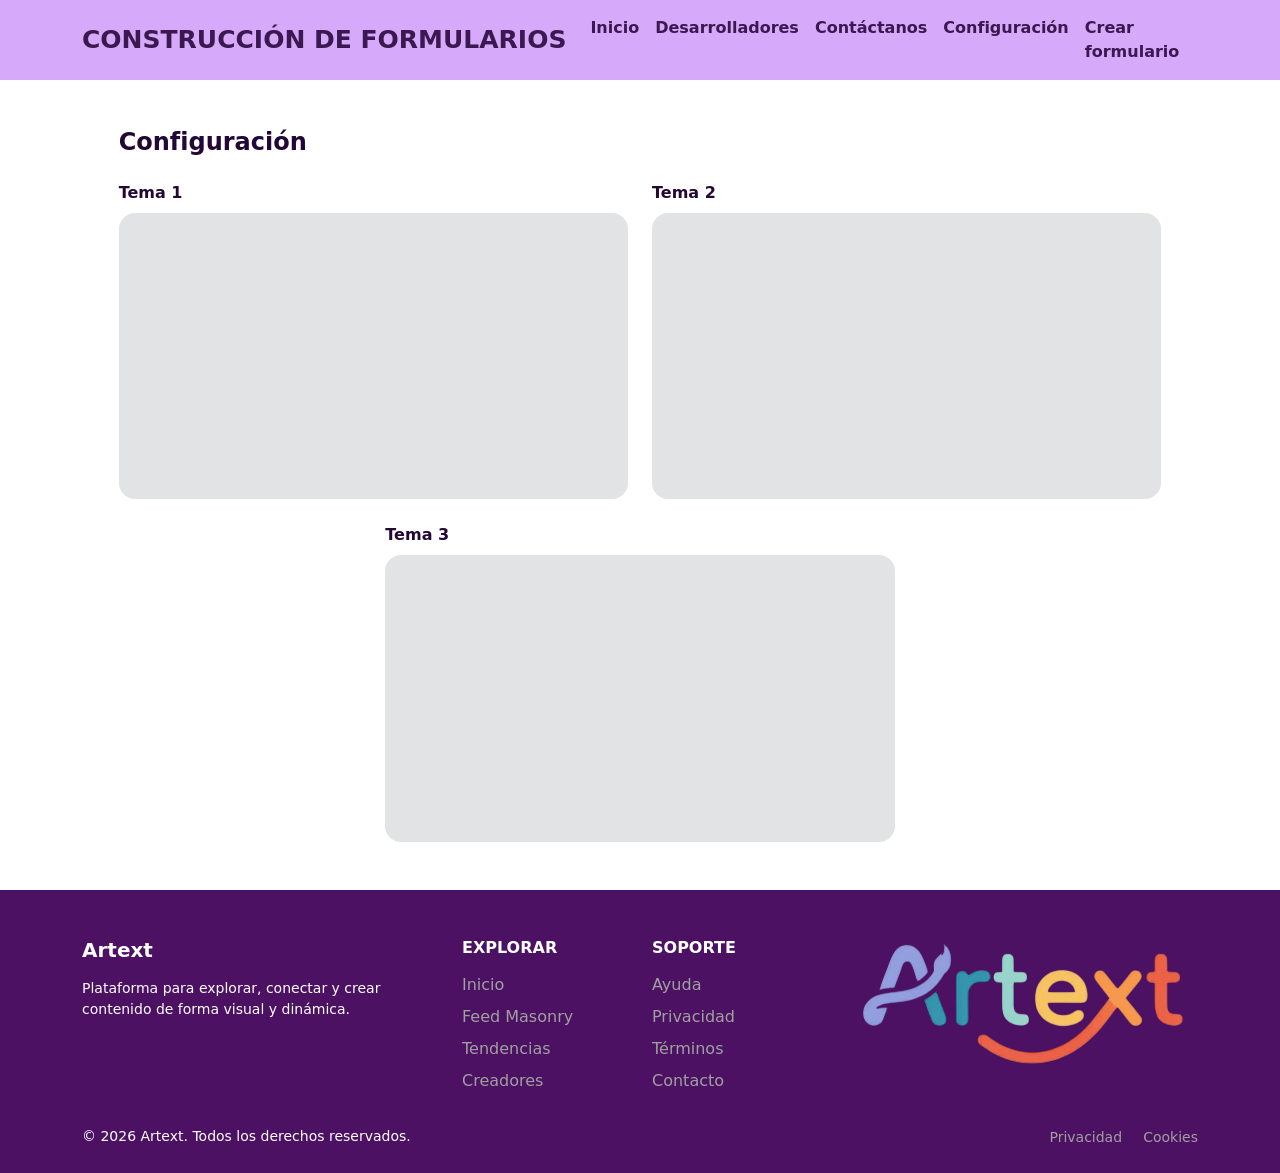
==== Configuracion.html @ a8cb5305 "Primer commit: Estructura base de HTML y CSS" ====
<!DOCTYPE html>
<html lang="es">
<head>
  <meta charset="UTF-8">
  <meta name="viewport" content="width=device-width, initial-scale=1.0">
  <title>Menú Hamburguesa Bootstrap</title>
  
  <!-- 1. PRIMERO: CSS de Bootstrap 5.3.3 -->
  <link href="https://cdn.jsdelivr.net/npm/bootstrap@5.3.3/dist/css/bootstrap.min.css" rel="stylesheet">
  
  <!-- 2. DESPUÉS: Tu CSS personalizado (para que tus estilos tengan prioridad) -->
  <link rel="stylesheet" href="css/estilo.css">
</head>
<body class="d-flex flex-column min-vh-100">

  <!-- Navegación con tu ID personalizado -->
  <nav id="mi-navbar" class="navbar navbar-expand-lg">
    <div class="container">
      
      <!-- Logo o Nombre de Marca -->
      <a class="navbar-brand" href="#">CONSTRUCCIÓN DE FORMULARIOS</a>

      <!-- Botón Hamburguesa -->
      <button 
        class="navbar-toggler" 
        type="button" 
        data-bs-toggle="collapse" 
        data-bs-target="#menuNavegacion" 
        aria-controls="menuNavegacion" 
        aria-expanded="false" 
        aria-label="Toggle navigation">
        <span class="navbar-toggler-icon"></span>
      </button>

      <!-- Menú Desplegable -->
      <div class="collapse navbar-collapse" id="menuNavegacion">
        <ul class="navbar-nav ms-auto mb-2 mb-lg-0">
          <li class="nav-item"><a class="nav-link active" href="inicio.html">Inicio</a></li>
          <li class="nav-item"><a class="nav-link" href="Desarrolladores.html">Desarrolladores</a></li>
          <li class="nav-item"><a class="nav-link" href="Contactanos.html">Contáctanos</a></li>
          <li class="nav-item"><a class="nav-link" href="Configuracion.html">Configuración</a></li>
          
          <li class="nav-item"><a class="nav-link" href="CrearForms.html">Crear formulario</a></li>
        </ul>
      </div>

    </div>
  </nav>


  <section class="principal flex-grow-1">
   <div class="container-fluid my-5">
  <div class="row">
    <!-- Mantiene el espacio de 1 columna a los lados -->
    <div class="col-10 offset-1">
      
      <h2 class="fw-bold text-body-emphasis h4 mb-4" style="color: #230836 !important;">Configuración</h2>

      <!-- Primera Fila: Tema 1 y Tema 2 -->
      <div class="row g-4 mb-4">
        <div class="col-md-6">
          <p class="fw-bold mb-2" style="color: #230836;">Tema 1</p>
          <div class="bg-secondary-subtle rounded-4 ratio ratio-16x9"></div>
        </div>
        <div class="col-md-6">
          <p class="fw-bold mb-2" style="color: #230836;">Tema 2</p>
          <div class="bg-secondary-subtle rounded-4 ratio ratio-16x9"></div>
        </div>
      </div>

      <!-- Segunda Fila: Tema 3 centrado -->
      <div class="row justify-content-center">
        <div class="col-md-6">
          <p class="fw-bold mb-2" style="color: #230836;">Tema 3</p>
          <div class="bg-secondary-subtle rounded-4 ratio ratio-16x9"></div>
        </div>
      </div>

    </div>
  </div>
</div>
  </section>

  <!-- ========== FOOTER LIBRE DE CLASES RESTRICTIVAS ========== -->
  <footer class="mi-footer mt-auto">
    <div class="container">
      <div class="row g-4">
        <div class="col-12 col-md-4">
          <h5 class="fw-bold mb-3">Artext</h5>
          <p class="small">Plataforma para explorar, conectar y crear contenido de forma visual y dinámica.</p>
          <div class="d-flex gap-3">
            <a href="#"><i class="bi bi-instagram fs-5"></i></a>
            <a href="#"><i class="bi bi-twitter-x fs-5"></i></a>
            <a href="#"><i class="bi bi-github fs-5"></i></a>
          </div>
        </div>
        <div class="col-6 col-md-2">
          <h6 class="text-uppercase fw-semibold mb-3">Explorar</h6>
          <ul class="list-unstyled mb-0">
            <li class="mb-2"><a href="inicio.html">Inicio</a></li>
            <li class="mb-2"><a href="#">Feed Masonry</a></li>
            <li class="mb-2"><a href="#">Tendencias</a></li>
            <li class="mb-2"><a href="#">Creadores</a></li>
          </ul>
        </div>
        <div class="col-6 col-md-2">
          <h6 class="text-uppercase fw-semibold mb-3">Soporte</h6>
          <ul class="list-unstyled mb-0">
            <li class="mb-2"><a href="#">Ayuda</a></li>
            <li class="mb-2"><a href="#">Privacidad</a></li>
            <li class="mb-2"><a href="#">Términos</a></li>
            <li class="mb-2"><a href="#">Contacto</a></li>
          </ul>
        </div>
        <div class="col-12 col-md-4">
          <img src="img/image-Photoroom (3).png" alt="Logo Artext">
        </div>
      </div>
      <div class="row align-items-center mt-4">
        <div class="col-md-6 text-center text-md-start mb-2 mb-md-0">
          <p class="small mb-0">&copy; 2026 Artext. Todos los derechos reservados.</p>
        </div>
        <div class="col-md-6 text-center text-md-end">
          <a href="#" class="small me-3">Privacidad</a>
          <a href="#" class="small">Cookies</a>
        </div>
      </div>
    </div>
  </footer>

  <!-- JS de Bootstrap -->
  <script src="https://cdn.jsdelivr.net/npm/bootstrap@5.3.3/dist/js/bootstrap.bundle.min.js"></script>
</body>
</html>
---- css/estilo.css ----
/* Fondo de todo el menú */
#mi-navbar {
  background-color: #d6a9fa; /* Cambia a tu color preferido */
  
}

/* Color del texto del Logo/Marca */
#mi-navbar .navbar-brand {
  color: #3b1850;
  font-size: 35px;
  font-weight: bold;
}

/* Color de los enlaces */
#mi-navbar .nav-link {
  color: #3b1850;
  font-weight: bold;
}

/* Color al pasar el cursor sobre los enlaces */
#mi-navbar .nav-link:hover {
  color: #ffffff;
}

/* Color del enlace activo */
#mi-navbar .nav-link.active {
  color: #3b1850;
  font-weight: bold;
}

/* Cambiar el icono del botón hamburguesa si usas fondo oscuro */
#mi-navbar .navbar-toggler {
  border-color: #3b1850;
}

#mi-navbar .navbar-toggler-icon {
  /* Genera el icono hamburguesa en blanco */
  background-image: url("data:image/svg+xml,%3csvg xmlns='http://www.w3.org/2000/svg' viewBox='0 0 30 30'%3e%3cpath stroke='rgba%28255, 255, 255, 0.8%29' stroke-linecap='round' stroke-miterlimit='10' stroke-width='2' d='M4 7h22M4 15h22M4 23h22'/%3e%3c/svg%3e");
}

/* Cambia el color del botón cuadrado de la hamburguesa cuando está activo */
#mi-navbar .navbar-toggler:not(.collapsed) {
  background-color: #4c1163; /* Cambia al color que quieras para el botón */
}

/* Tamaño normal para pantallas grandes */
#mi-navbar .navbar-brand {
  font-size: 25px;
  font-weight: bold;
}

/* Tamaño adaptativo para celulares (pantallas menores a 768px) */
@media (max-width: 768px) {
  #mi-navbar .navbar-brand {
    font-size: 14px; /* Un tamaño más pequeño para que no se corte */
    white-space: normal; /* Permite que si el texto es largo dé un salto de línea limpio */
  }
}

#principal{
    align-items: center;
}

/* Estilos principales del Footer */
.mi-footer {
  background-color: #4c1163; /* Color de fondo */
  color: #ffffff;            /* Color general del texto */
  padding-top: 3rem;         /* Espacio superior */
  padding-bottom: 1.5rem;    /* Espacio inferior */
}

/* Estilo para los títulos (H5, H6) */
.mi-footer h5, 
.mi-footer h6 {
  color: #ffffff;
  font-weight: 600;
}

/* Estilo para los enlaces del menú */
.mi-footer a {
  color: #a0a0a0;
  text-decoration: none;
  transition: color 0.3s ease;
}

/* Efecto al pasar el mouse sobre los enlaces */
.mi-footer a:hover {
  color: #ffffff;
}

/* Texto secundario / Copyright */
.mi-footer .text-secondary {
  color: #a0a0a0 !important;
}

/* Estilo del botón (solo colores y forma) */
button.btn-crear#btnC {
  background-color: #230836;  /* Fondo morado oscuro de la imagen */
  color: #e2e2e2;             /* Texto gris/blanco claro */
  border: none;
  border-radius: 12px;        /* Bordes redondeados */
  padding: 10px 16px;
  font-weight: 700;           /* Texto en negrita */
  font-size: 0.95rem;
  transition: opacity 0.2s ease, transform 0.1s ease;
}

/* Efectos al pasar el cursor y hacer clic */
button.btn-crear#btnC:hover {
  opacity: 0.9;
}

button.btn-crear#btnC:active {
  transform: scale(0.98);
}


/*PARTE DEL FORM*/
/* Título y etiquetas */
.titulo-formulario,
.formulario-contacto .form-label {
  color: #230836;            /* Tono morado oscuro */
  font-weight: 700;
}

.formulario-contacto .form-label {
  margin-bottom: 6px;
  font-size: 0.95rem;
}

/* Estilo para los Inputs y Textarea */
.campo-personalizado {
  background-color: #fbe9ff !important; /* Gris claro de la imagen */
  border: none !important;
  border-radius: 12px !important; /* Bordes redondeados */
  padding: 10px 14px;
}

.campo-personalizado:focus {
  background-color: #fff3fd !important;
  box-shadow: none !important;
}

/* Botón Enviar con tono morado e ícono */
.btn-enviar {
  background-color: #230836;  /* Fondo morado oscuro */
  color: #ffffff; /* Texto blanco */
  border: none;
  border-radius: 12px; /* Bordes redondeados */
  padding: 10px 28px;
  font-weight: 700;
  font-size: 1rem;
  display: inline-flex;
  align-items: center;
  cursor: pointer;
  transition: opacity 0.2s ease;
}

.btn-enviar:hover {
  opacity: 0.9;
}

.aColor{
    color: #e2e8f0 !important;
}


/*-------------------------------------------------------------CREAR FORMS---------------------------------------------------*/
/*---------------------------------------------------------------------------------------------------------------------------*/

/* Fondo general del área de creación (Tono morado pastel) */
.contenedor-builder {
  background-color: #c4b5fd;
}

/* Botón de la pestaña activa */
.btn-pestana-activa {
  background-color: #230836;
  color: #ffffff;
}

/* Botones laterales de herramientas */
.btn-herramienta {
  background-color: #f8f9fa;
  color: #000000;
  font-weight: 700;
  border: 2px solid #ffffff;
  border-radius: 16px;
  transition: transform 0.15s ease, background-color 0.15s ease;
}

/* Efecto al pasar el cursor por las herramientas */
.btn-herramienta:hover {
  background-color: #e2e8f0;
  transform: translateX(3px);
}

/*-------------------------------------------------------------PARTE DE BTN CONTACTANOS---------------------------------------------------*/
/*---------------------------------------------------------------------------------------------------------------------------*/
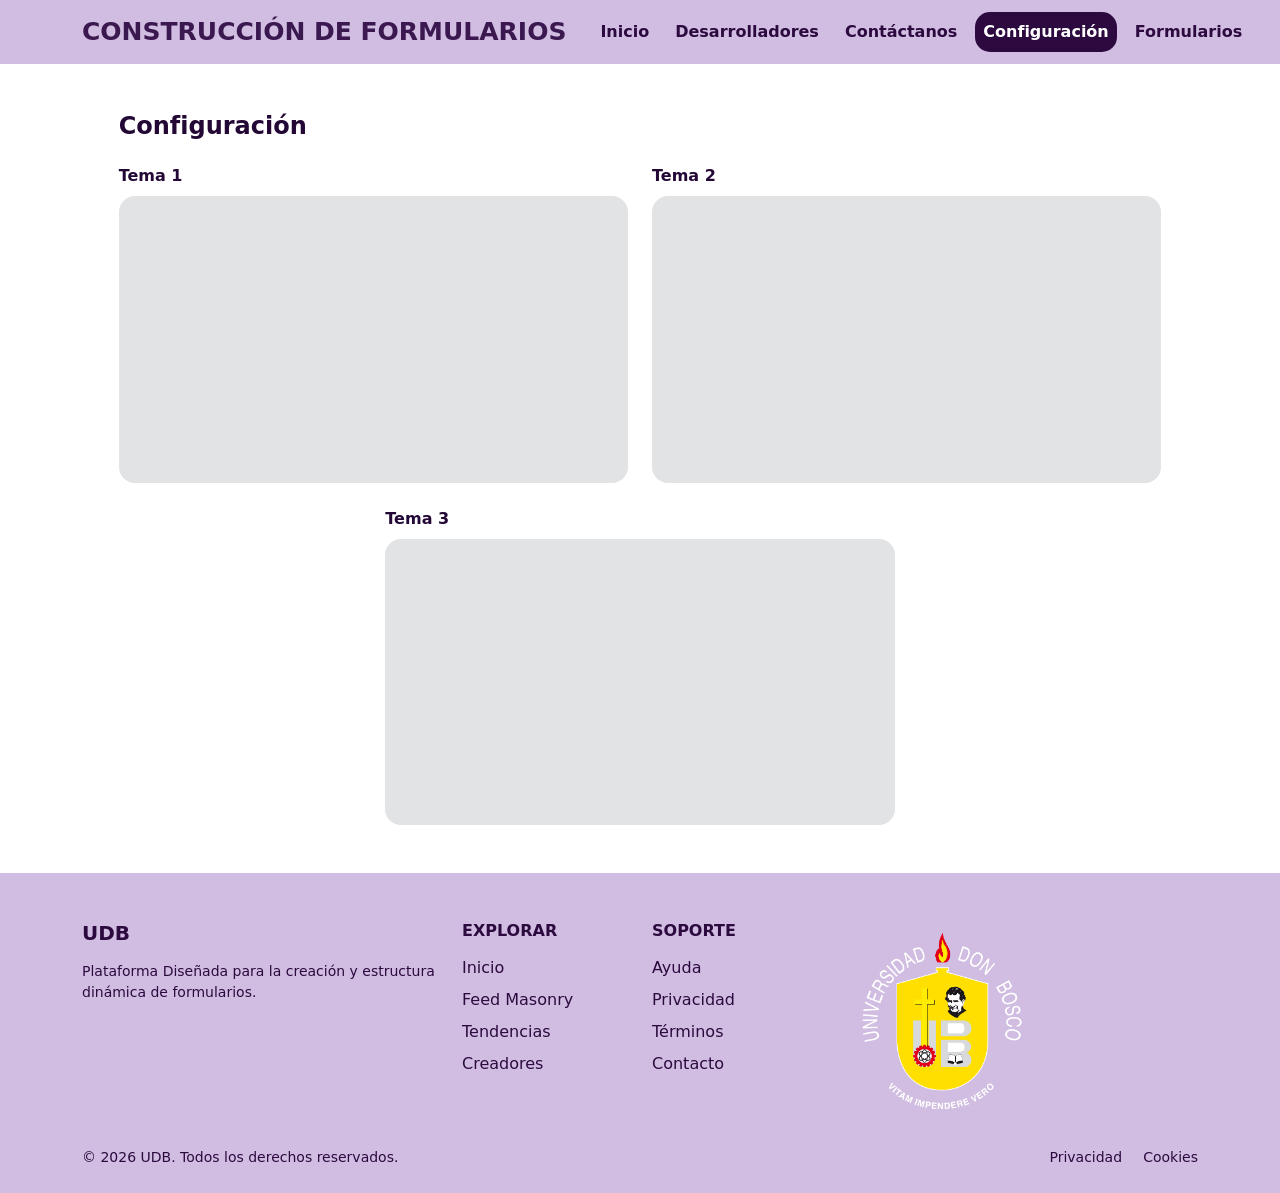
==== commit 8b56b6ca: "Actualizacion del proyecto" ====
--- a/Configuracion.html
+++ b/Configuracion.html
@@ -1,134 +1,150 @@
-<!DOCTYPE html>
+<!doctype html>
 <html lang="es">
-<head>
-  <meta charset="UTF-8">
-  <meta name="viewport" content="width=device-width, initial-scale=1.0">
-  <title>Menú Hamburguesa Bootstrap</title>
-  
-  <!-- 1. PRIMERO: CSS de Bootstrap 5.3.3 -->
-  <link href="https://cdn.jsdelivr.net/npm/bootstrap@5.3.3/dist/css/bootstrap.min.css" rel="stylesheet">
-  
-  <!-- 2. DESPUÉS: Tu CSS personalizado (para que tus estilos tengan prioridad) -->
-  <link rel="stylesheet" href="css/estilo.css">
-</head>
-<body class="d-flex flex-column min-vh-100">
+  <head>
+    <meta charset="UTF-8" />
+    <meta name="viewport" content="width=device-width, initial-scale=1.0" />
+    <title>Construcción de formularios</title>
+    <link
+      href="https://cdn.jsdelivr.net/npm/bootstrap@5.3.3/dist/css/bootstrap.min.css"
+      rel="stylesheet"
+    />
+    <link rel="stylesheet" href="css/estilo.css" />
+  </head>
+  <body class="d-flex flex-column min-vh-100">
+    <!-- Menu de navegacion -->
 
-  <!-- Navegación con tu ID personalizado -->
-  <nav id="mi-navbar" class="navbar navbar-expand-lg">
-    <div class="container">
-      
-      <!-- Logo o Nombre de Marca -->
-      <a class="navbar-brand" href="#">CONSTRUCCIÓN DE FORMULARIOS</a>
+    <nav id="mi-navbar" class="navbar navbar-expand-lg">
+      <div class="container">
+        <a class="navbar-brand" href="#">CONSTRUCCIÓN DE FORMULARIOS</a>
 
-      <!-- Botón Hamburguesa -->
-      <button 
-        class="navbar-toggler" 
-        type="button" 
-        data-bs-toggle="collapse" 
-        data-bs-target="#menuNavegacion" 
-        aria-controls="menuNavegacion" 
-        aria-expanded="false" 
-        aria-label="Toggle navigation">
-        <span class="navbar-toggler-icon"></span>
-      </button>
+        <button
+          class="navbar-toggler"
+          type="button"
+          data-bs-toggle="collapse"
+          data-bs-target="#menuNavegacion"
+          aria-controls="menuNavegacion"
+          aria-expanded="false"
+          aria-label="Toggle navigation"
+        >
+          <span class="navbar-toggler-icon"></span>
+        </button>
 
-      <!-- Menú Desplegable -->
-      <div class="collapse navbar-collapse" id="menuNavegacion">
-        <ul class="navbar-nav ms-auto mb-2 mb-lg-0">
-          <li class="nav-item"><a class="nav-link active" href="inicio.html">Inicio</a></li>
-          <li class="nav-item"><a class="nav-link" href="Desarrolladores.html">Desarrolladores</a></li>
-          <li class="nav-item"><a class="nav-link" href="Contactanos.html">Contáctanos</a></li>
-          <li class="nav-item"><a class="nav-link" href="Configuracion.html">Configuración</a></li>
-          
-          <li class="nav-item"><a class="nav-link" href="CrearForms.html">Crear formulario</a></li>
-        </ul>
-      </div>
-
-    </div>
-  </nav>
-
-
-  <section class="principal flex-grow-1">
-   <div class="container-fluid my-5">
-  <div class="row">
-    <!-- Mantiene el espacio de 1 columna a los lados -->
-    <div class="col-10 offset-1">
-      
-      <h2 class="fw-bold text-body-emphasis h4 mb-4" style="color: #230836 !important;">Configuración</h2>
-
-      <!-- Primera Fila: Tema 1 y Tema 2 -->
-      <div class="row g-4 mb-4">
-        <div class="col-md-6">
-          <p class="fw-bold mb-2" style="color: #230836;">Tema 1</p>
-          <div class="bg-secondary-subtle rounded-4 ratio ratio-16x9"></div>
-        </div>
-        <div class="col-md-6">
-          <p class="fw-bold mb-2" style="color: #230836;">Tema 2</p>
-          <div class="bg-secondary-subtle rounded-4 ratio ratio-16x9"></div>
+        <div class="collapse navbar-collapse" id="menuNavegacion">
+          <ul class="navbar-nav ms-auto mb-2 mb-lg-0">
+            <li class="nav-item">
+              <a class="nav-link" href="index.html">Inicio</a>
+            </li>
+            <li class="nav-item">
+              <a class="nav-link" href="Desarrolladores.html"
+                >Desarrolladores</a
+              >
+            </li>
+            <li class="nav-item">
+              <a class="nav-link" href="Contactanos.html">Contáctanos</a>
+            </li>
+            <li class="nav-item">
+              <a class="nav-link active" href="Configuracion.html"
+                >Configuración</a
+              >
+            </li>
+            <li class="nav-item">
+              <a class="nav-link" href="Formularios.html">Formularios</a>
+            </li>
+          </ul>
         </div>
       </div>
+    </nav>
+    <!-- Seccion principal de la pagina -->
 
-      <!-- Segunda Fila: Tema 3 centrado -->
-      <div class="row justify-content-center">
-        <div class="col-md-6">
-          <p class="fw-bold mb-2" style="color: #230836;">Tema 3</p>
-          <div class="bg-secondary-subtle rounded-4 ratio ratio-16x9"></div>
+    <section class="principal flex-grow-1">
+      <div class="container-fluid my-5">
+        <div class="row">
+          <div class="col-10 offset-1">
+            <h2
+              class="fw-bold text-body-emphasis h4 mb-4"
+              style="color: #230836 !important"
+            >
+              Configuración
+            </h2>
+            <div class="row g-4 mb-4">
+              <div class="col-md-6">
+                <p class="fw-bold mb-2" style="color: #230836">Tema 1</p>
+                <div
+                  class="bg-secondary-subtle rounded-4 ratio ratio-16x9"
+                ></div>
+              </div>
+              <div class="col-md-6">
+                <p class="fw-bold mb-2" style="color: #230836">Tema 2</p>
+                <div
+                  class="bg-secondary-subtle rounded-4 ratio ratio-16x9"
+                ></div>
+              </div>
+            </div>
+            <div class="row justify-content-center">
+              <div class="col-md-6">
+                <p class="fw-bold mb-2" style="color: #230836">Tema 3</p>
+                <div
+                  class="bg-secondary-subtle rounded-4 ratio ratio-16x9"
+                ></div>
+              </div>
+            </div>
+          </div>
         </div>
       </div>
+    </section>
+    <!-- 1Pie de pagina -->
 
-    </div>
-  </div>
-</div>
-  </section>
-
-  <!-- ========== FOOTER LIBRE DE CLASES RESTRICTIVAS ========== -->
-  <footer class="mi-footer mt-auto">
-    <div class="container">
-      <div class="row g-4">
-        <div class="col-12 col-md-4">
-          <h5 class="fw-bold mb-3">Artext</h5>
-          <p class="small">Plataforma para explorar, conectar y crear contenido de forma visual y dinámica.</p>
-          <div class="d-flex gap-3">
-            <a href="#"><i class="bi bi-instagram fs-5"></i></a>
-            <a href="#"><i class="bi bi-twitter-x fs-5"></i></a>
-            <a href="#"><i class="bi bi-github fs-5"></i></a>
+    <footer class="mi-footer mt-auto">
+      <div class="container">
+        <div class="row g-4">
+          <div class="col-12 col-md-4">
+            <h5 class="fw-bold mb-3">UDB</h5>
+            <p class="small">
+              Plataforma Diseñada para la creación y estructura dinámica de
+              formularios.
+            </p>
+            <div class="d-flex gap-3">
+              <a href="#"><i class="bi bi-instagram fs-5"></i></a>
+              <a href="#"><i class="bi bi-twitter-x fs-5"></i></a>
+              <a href="#"><i class="bi bi-github fs-5"></i></a>
+            </div>
+          </div>
+          <div class="col-6 col-md-2">
+            <h6 class="text-uppercase fw-semibold mb-3">Explorar</h6>
+            <ul class="list-unstyled mb-0">
+              <li class="mb-2"><a href="#">Inicio</a></li>
+              <li class="mb-2"><a href="#">Feed Masonry</a></li>
+              <li class="mb-2"><a href="#">Tendencias</a></li>
+              <li class="mb-2"><a href="#">Creadores</a></li>
+            </ul>
+          </div>
+          <div class="col-6 col-md-2">
+            <h6 class="text-uppercase fw-semibold mb-3">Soporte</h6>
+            <ul class="list-unstyled mb-0">
+              <li class="mb-2"><a href="#">Ayuda</a></li>
+              <li class="mb-2"><a href="#">Privacidad</a></li>
+              <li class="mb-2"><a href="#">Términos</a></li>
+              <li class="mb-2"><a href="#">Contacto</a></li>
+            </ul>
+          </div>
+          <div class="col-12 col-md-4">
+            <img src="img/Logo_UDB.png" alt="Logo_UDB" id="imagenFooter" />
           </div>
         </div>
-        <div class="col-6 col-md-2">
-          <h6 class="text-uppercase fw-semibold mb-3">Explorar</h6>
-          <ul class="list-unstyled mb-0">
-            <li class="mb-2"><a href="inicio.html">Inicio</a></li>
-            <li class="mb-2"><a href="#">Feed Masonry</a></li>
-            <li class="mb-2"><a href="#">Tendencias</a></li>
-            <li class="mb-2"><a href="#">Creadores</a></li>
-          </ul>
-        </div>
-        <div class="col-6 col-md-2">
-          <h6 class="text-uppercase fw-semibold mb-3">Soporte</h6>
-          <ul class="list-unstyled mb-0">
-            <li class="mb-2"><a href="#">Ayuda</a></li>
-            <li class="mb-2"><a href="#">Privacidad</a></li>
-            <li class="mb-2"><a href="#">Términos</a></li>
-            <li class="mb-2"><a href="#">Contacto</a></li>
-          </ul>
-        </div>
-        <div class="col-12 col-md-4">
-          <img src="img/image-Photoroom (3).png" alt="Logo Artext">
+        <div class="row align-items-center mt-4">
+          <div class="col-md-6 text-center text-md-start mb-2 mb-md-0">
+            <p class="small mb-0">
+              &copy; 2026 UDB. Todos los derechos reservados.
+            </p>
+          </div>
+          <div class="col-md-6 text-center text-md-end">
+            <a href="#" class="small me-3">Privacidad</a>
+            <a href="#" class="small">Cookies</a>
+          </div>
         </div>
       </div>
-      <div class="row align-items-center mt-4">
-        <div class="col-md-6 text-center text-md-start mb-2 mb-md-0">
-          <p class="small mb-0">&copy; 2026 Artext. Todos los derechos reservados.</p>
-        </div>
-        <div class="col-md-6 text-center text-md-end">
-          <a href="#" class="small me-3">Privacidad</a>
-          <a href="#" class="small">Cookies</a>
-        </div>
-      </div>
-    </div>
-  </footer>
+    </footer>
 
-  <!-- JS de Bootstrap -->
-  <script src="https://cdn.jsdelivr.net/npm/bootstrap@5.3.3/dist/js/bootstrap.bundle.min.js"></script>
-</body>
-</html>+    <script src="https://cdn.jsdelivr.net/npm/bootstrap@5.3.3/dist/js/bootstrap.bundle.min.js"></script>
+  </body>
+</html>
--- a/css/estilo.css
+++ b/css/estilo.css
@@ -1,7 +1,6 @@
 /* Fondo de todo el menú */
 #mi-navbar {
-  background-color: #d6a9fa; /* Cambia a tu color preferido */
-  
+  background-color: rgba(181, 151, 208, 0.63);
 }
 
 /* Color del texto del Logo/Marca */
@@ -13,34 +12,35 @@
 
 /* Color de los enlaces */
 #mi-navbar .nav-link {
-  color: #3b1850;
-  font-weight: bold;
+  color: #2C0A3F;
+  border-radius: 15px;
+  font-weight: bold;
+  margin-left: 10px;
 }
 
 /* Color al pasar el cursor sobre los enlaces */
 #mi-navbar .nav-link:hover {
-  color: #ffffff;
+  background-color: #2C0A3F;
+  color: #FFF;
 }
 
 /* Color del enlace activo */
 #mi-navbar .nav-link.active {
-  color: #3b1850;
-  font-weight: bold;
-}
-
-/* Cambiar el icono del botón hamburguesa si usas fondo oscuro */
+  color: #FFF;
+  background-color: #2C0A3F;
+  font-weight: bold;
+}
+
 #mi-navbar .navbar-toggler {
   border-color: #3b1850;
 }
 
 #mi-navbar .navbar-toggler-icon {
-  /* Genera el icono hamburguesa en blanco */
   background-image: url("data:image/svg+xml,%3csvg xmlns='http://www.w3.org/2000/svg' viewBox='0 0 30 30'%3e%3cpath stroke='rgba%28255, 255, 255, 0.8%29' stroke-linecap='round' stroke-miterlimit='10' stroke-width='2' d='M4 7h22M4 15h22M4 23h22'/%3e%3c/svg%3e");
 }
 
-/* Cambia el color del botón cuadrado de la hamburguesa cuando está activo */
 #mi-navbar .navbar-toggler:not(.collapsed) {
-  background-color: #4c1163; /* Cambia al color que quieras para el botón */
+  background-color: #2C0A3F;
 }
 
 /* Tamaño normal para pantallas grandes */
@@ -52,33 +52,33 @@
 /* Tamaño adaptativo para celulares (pantallas menores a 768px) */
 @media (max-width: 768px) {
   #mi-navbar .navbar-brand {
-    font-size: 14px; /* Un tamaño más pequeño para que no se corte */
-    white-space: normal; /* Permite que si el texto es largo dé un salto de línea limpio */
+    font-size: 14px;
+    white-space: normal;
+    /* Permite que si el texto es largo dé un salto de línea limpio */
   }
 }
 
-#principal{
-    align-items: center;
+#principal {
+  align-items: center;
 }
 
 /* Estilos principales del Footer */
 .mi-footer {
-  background-color: #4c1163; /* Color de fondo */
-  color: #ffffff;            /* Color general del texto */
-  padding-top: 3rem;         /* Espacio superior */
-  padding-bottom: 1.5rem;    /* Espacio inferior */
-}
-
-/* Estilo para los títulos (H5, H6) */
-.mi-footer h5, 
+  background-color: rgba(181, 151, 208, 0.63);
+  color: #2C0A3F;
+  padding-top: 3rem;
+  padding-bottom: 1.5rem;
+}
+
+.mi-footer h5,
 .mi-footer h6 {
-  color: #ffffff;
+  color: #2C0A3F;
   font-weight: 600;
 }
 
 /* Estilo para los enlaces del menú */
 .mi-footer a {
-  color: #a0a0a0;
+  color: #2C0A3F;
   text-decoration: none;
   transition: color 0.3s ease;
 }
@@ -88,24 +88,21 @@
   color: #ffffff;
 }
 
-/* Texto secundario / Copyright */
 .mi-footer .text-secondary {
   color: #a0a0a0 !important;
 }
 
-/* Estilo del botón (solo colores y forma) */
 button.btn-crear#btnC {
-  background-color: #230836;  /* Fondo morado oscuro de la imagen */
-  color: #e2e2e2;             /* Texto gris/blanco claro */
+  background-color: #230836;
+  color: #e2e2e2;
   border: none;
-  border-radius: 12px;        /* Bordes redondeados */
+  border-radius: 12px;
   padding: 10px 16px;
-  font-weight: 700;           /* Texto en negrita */
+  font-weight: 700;
   font-size: 0.95rem;
   transition: opacity 0.2s ease, transform 0.1s ease;
 }
 
-/* Efectos al pasar el cursor y hacer clic */
 button.btn-crear#btnC:hover {
   opacity: 0.9;
 }
@@ -119,7 +116,7 @@
 /* Título y etiquetas */
 .titulo-formulario,
 .formulario-contacto .form-label {
-  color: #230836;            /* Tono morado oscuro */
+  color: #230836;
   font-weight: 700;
 }
 
@@ -130,9 +127,9 @@
 
 /* Estilo para los Inputs y Textarea */
 .campo-personalizado {
-  background-color: #fbe9ff !important; /* Gris claro de la imagen */
+  background-color: #fbe9ff !important;
   border: none !important;
-  border-radius: 12px !important; /* Bordes redondeados */
+  border-radius: 12px !important;
   padding: 10px 14px;
 }
 
@@ -141,13 +138,12 @@
   box-shadow: none !important;
 }
 
-/* Botón Enviar con tono morado e ícono */
 .btn-enviar {
-  background-color: #230836;  /* Fondo morado oscuro */
-  color: #ffffff; /* Texto blanco */
+  background-color: #230836;
+  color: #ffffff;
   border: none;
-  border-radius: 12px; /* Bordes redondeados */
-  padding: 10px 28px;
+  border-radius: 12px;
+  padding: 10px 18px;
   font-weight: 700;
   font-size: 1rem;
   display: inline-flex;
@@ -160,18 +156,16 @@
   opacity: 0.9;
 }
 
-.aColor{
-    color: #e2e8f0 !important;
+.aColor {
+  color: #e2e8f0 !important;
 }
 
 
 /*-------------------------------------------------------------CREAR FORMS---------------------------------------------------*/
 /*---------------------------------------------------------------------------------------------------------------------------*/
 
-/* Fondo general del área de creación (Tono morado pastel) */
-.contenedor-builder {
-  background-color: #c4b5fd;
-}
+#menuOpciones{
+  background-color: rgba(181, 151, 208, 0.63);}
 
 /* Botón de la pestaña activa */
 .btn-pestana-activa {
@@ -194,7 +188,29 @@
   background-color: #e2e8f0;
   transform: translateX(3px);
 }
-
-/*-------------------------------------------------------------PARTE DE BTN CONTACTANOS---------------------------------------------------*/
-/*---------------------------------------------------------------------------------------------------------------------------*/
-
+#imagenFooter{
+  width: 200px;
+  height: 200px;
+}
+
+.diseño_form{
+  background-color: #B2B2B2;
+  width: 400px;
+  height: 200px;
+}
+#verMas{
+  color: #2C0A3F;
+}
+.add-forms{
+  margin-top: 2rem;
+  width: 180px;
+  height: 50px;
+  border-radius: 10px;
+  background-color: #2C0A3F;
+  color: #fff;
+}
+.add-forms a{
+  color: #fff;
+  font-style: none;
+  text-decoration: none;
+}
